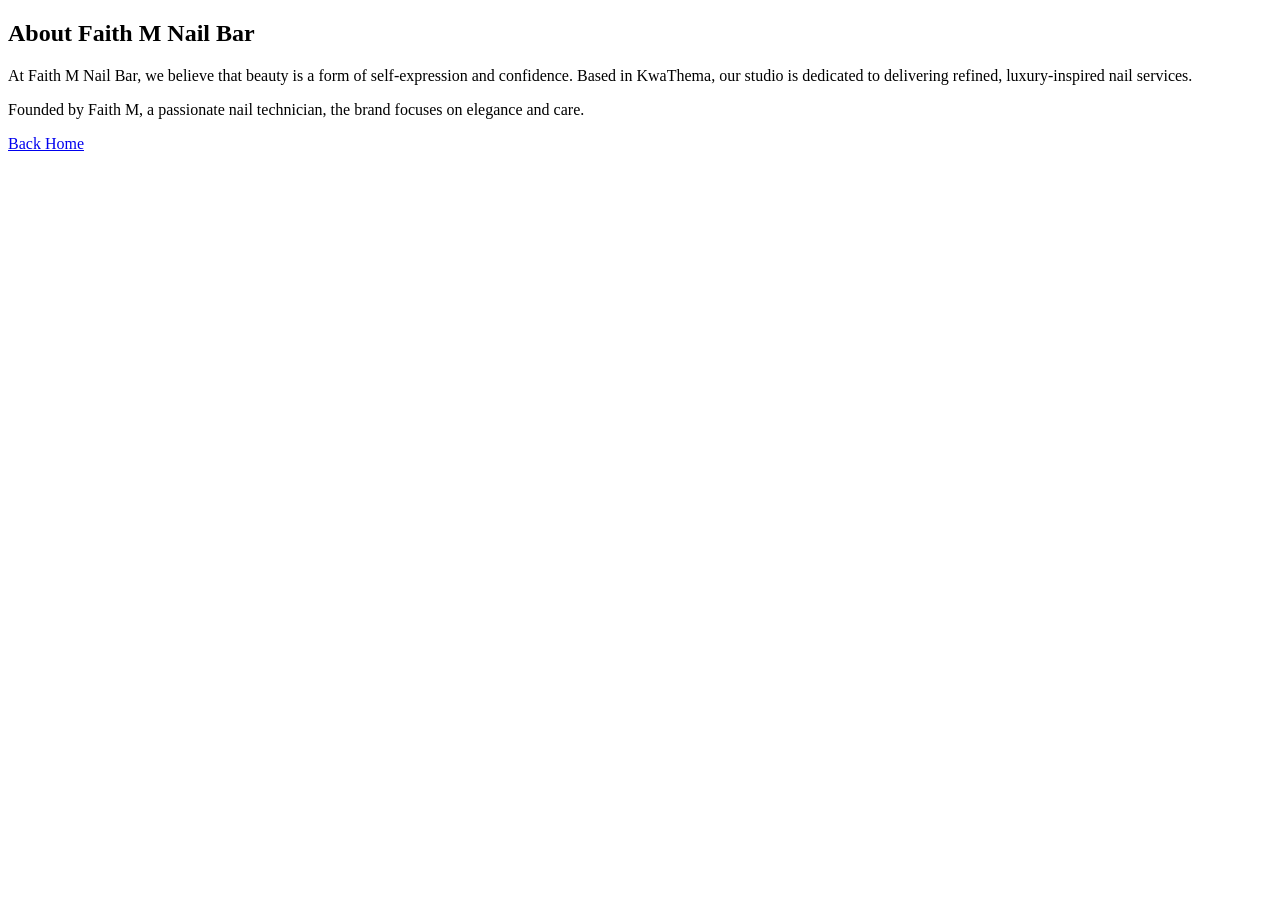
==== about.html @ 7d5fe8e4 "commit" ====
<!DOCTYPE html>
<html lang="en">
<head>
    <meta charset="UTF-8">
    <title>About - FaithM NailBar</title>
    <link rel="stylesheet" href="css/style.css">
</head>

<body>

<h2>About Faith M Nail Bar</h2>

<p>
At Faith M Nail Bar, we believe that beauty is a form of self-expression and confidence.
Based in KwaThema, our studio is dedicated to delivering refined, luxury-inspired nail services.
</p>

<p>
Founded by Faith M, a passionate nail technician, the brand focuses on elegance and care.
</p>

<a href="index.html">Back Home</a>

</body>
</html>
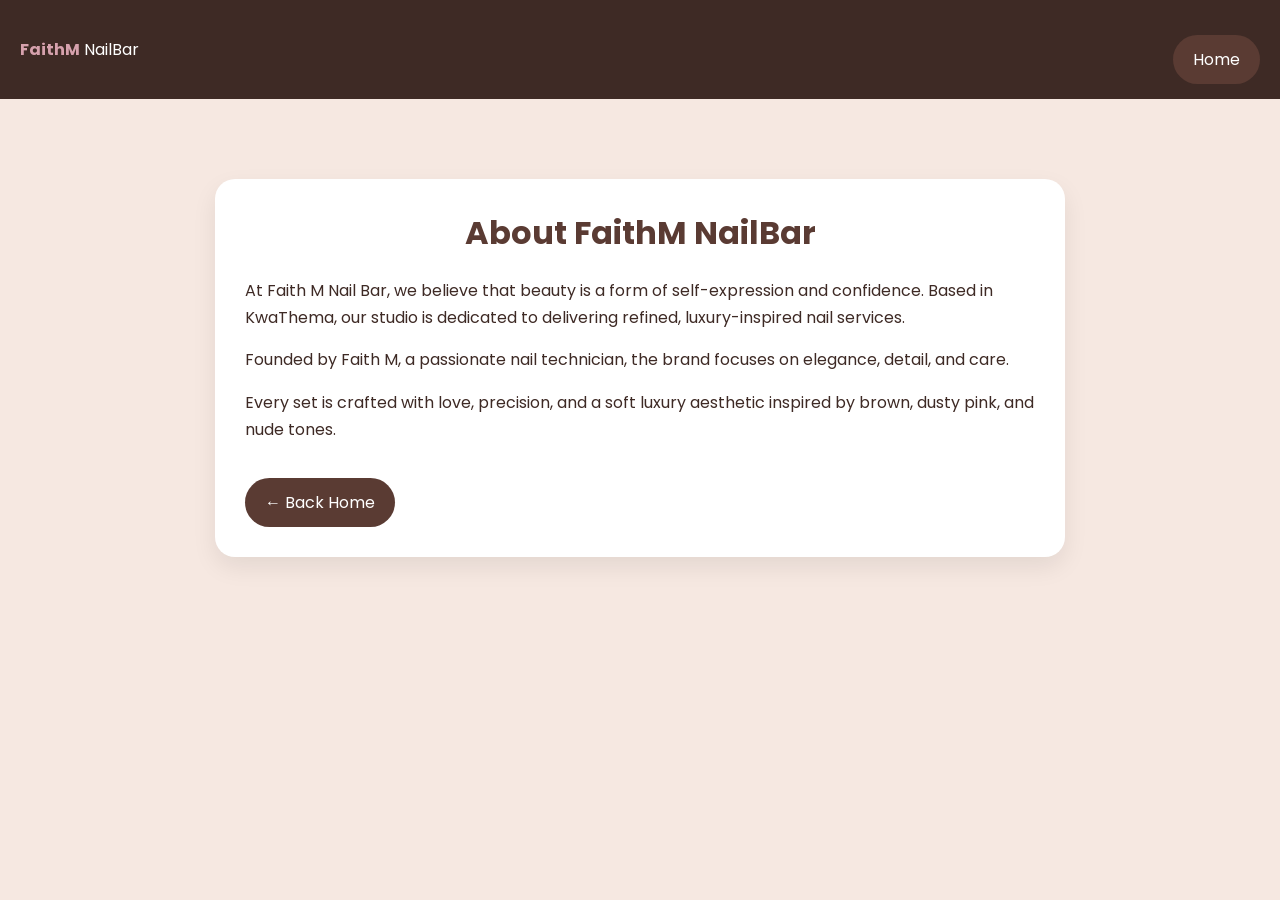
==== commit e1036c0a: "Commit" ====
--- a/about.html
+++ b/about.html
@@ -1,25 +1,163 @@
 <!DOCTYPE html>
 <html lang="en">
 <head>
-    <meta charset="UTF-8">
-    <title>About - FaithM NailBar</title>
-    <link rel="stylesheet" href="css/style.css">
+<meta charset="UTF-8">
+<meta name="viewport" content="width=device-width, initial-scale=1.0">
+
+<title>About - FaithM NailBar</title>
+
+<link href="https://fonts.googleapis.com/css2?family=Poppins:wght@300;400;500;600;700&display=swap" rel="stylesheet">
+
+<style>
+
+/* =========================
+   COLORS
+========================= */
+:root{
+    --brown:#5a3b33;
+    --dark:#3e2a25;
+    --pink:#d6a1ad;
+    --nude:#f6e8e1;
+    --white:#ffffff;
+}
+
+/* =========================
+   GLOBAL
+========================= */
+*{
+    margin:0;
+    padding:0;
+    box-sizing:border-box;
+}
+
+body{
+    font-family:Poppins, sans-serif;
+    background:var(--nude);
+    color:var(--dark);
+}
+
+/* =========================
+   TOP BAR
+========================= */
+header{
+    background:var(--dark);
+    color:white;
+
+    display:flex;
+    justify-content:space-between;
+    align-items:center;
+
+    padding:15px 20px;
+}
+
+.logo span{
+    color:var(--pink);
+    font-weight:700;
+}
+
+/* =========================
+   CONTAINER
+========================= */
+.container{
+    max-width:850px;
+    margin:80px auto;
+    padding:30px;
+
+    background:white;
+    border-radius:20px;
+
+    box-shadow:0 10px 25px rgba(0,0,0,0.08);
+
+    animation:fadeIn 0.8s ease;
+}
+
+h1{
+    text-align:center;
+    margin-bottom:20px;
+    color:var(--brown);
+}
+
+p{
+    line-height:1.7;
+    margin-bottom:15px;
+}
+
+/* BACK BUTTON */
+a{
+    display:inline-block;
+    margin-top:20px;
+
+    padding:12px 20px;
+    background:var(--brown);
+    color:white;
+
+    text-decoration:none;
+    border-radius:25px;
+
+    transition:0.3s;
+}
+
+a:hover{
+    background:var(--pink);
+    color:var(--dark);
+}
+
+/* ANIMATION */
+@keyframes fadeIn{
+    from{
+        opacity:0;
+        transform:translateY(20px);
+    }
+    to{
+        opacity:1;
+        transform:translateY(0);
+    }
+}
+
+/* MOBILE */
+@media(max-width:768px){
+    .container{
+        margin:40px 15px;
+        padding:20px;
+    }
+}
+
+</style>
 </head>
 
 <body>
 
-<h2>About Faith M Nail Bar</h2>
+<!-- HEADER -->
+<header>
+    <div class="logo">
+        <span>FaithM</span> NailBar
+    </div>
 
-<p>
-At Faith M Nail Bar, we believe that beauty is a form of self-expression and confidence.
-Based in KwaThema, our studio is dedicated to delivering refined, luxury-inspired nail services.
-</p>
+    <a href="index.html" style="color:white; text-decoration:none;">Home</a>
+</header>
 
-<p>
-Founded by Faith M, a passionate nail technician, the brand focuses on elegance and care.
-</p>
+<!-- CONTENT -->
+<div class="container">
 
-<a href="index.html">Back Home</a>
+    <h1>About FaithM NailBar</h1>
+
+    <p>
+        At Faith M Nail Bar, we believe that beauty is a form of self-expression and confidence.
+        Based in KwaThema, our studio is dedicated to delivering refined, luxury-inspired nail services.
+    </p>
+
+    <p>
+        Founded by Faith M, a passionate nail technician, the brand focuses on elegance, detail, and care.
+    </p>
+
+    <p>
+        Every set is crafted with love, precision, and a soft luxury aesthetic inspired by brown,
+        dusty pink, and nude tones.
+    </p>
+
+    <a href="index.html">← Back Home</a>
+
+</div>
 
 </body>
 </html>
